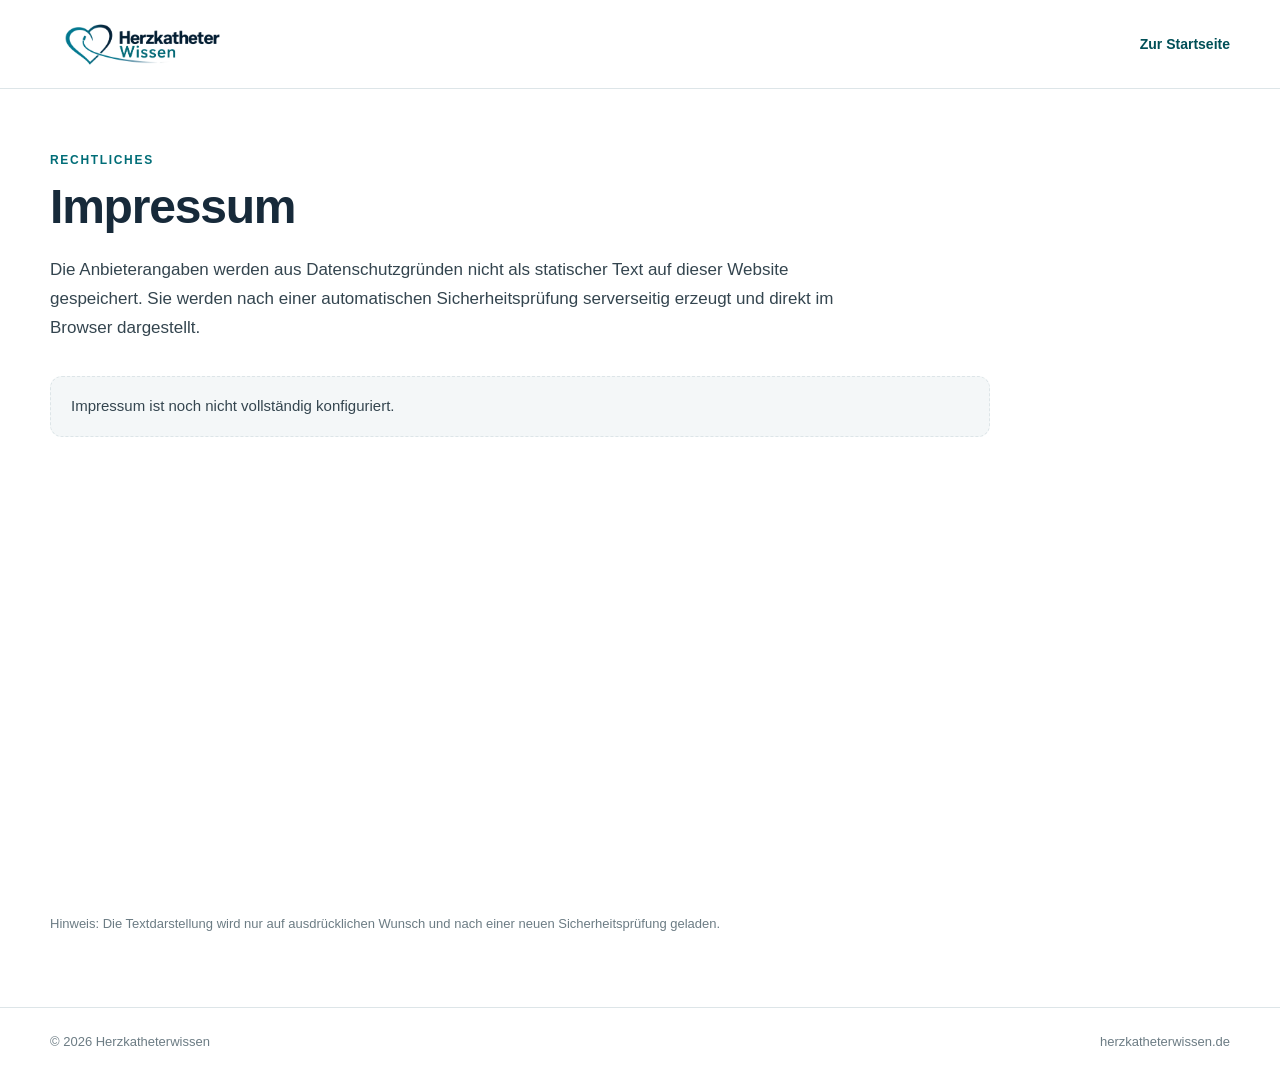
==== impressum.html @ b2180160 "Load legal page styles" ====
<!doctype html>
<html lang="de">
<head>
  <meta charset="utf-8">
  <meta name="viewport" content="width=device-width, initial-scale=1">
  <title>Impressum – Herzkatheterwissen</title>
  <meta name="robots" content="noindex,nofollow,noarchive,nosnippet,noimageindex">
  <meta name="googlebot" content="noindex,nofollow,noarchive,nosnippet,noimageindex">
  <meta name="referrer" content="no-referrer">
  <meta name="theme-color" content="#006D77">
  <link rel="icon" type="image/png" href="herzkatheterwissen-favicon.png?v=2">
  <link rel="shortcut icon" type="image/png" href="herzkatheterwissen-favicon.png?v=2">
  <link rel="apple-touch-icon" href="herzkatheterwissen-favicon.png?v=2">
  <link rel="stylesheet" href="style.css?v=5">
  <link rel="stylesheet" href="legal.css?v=1">
</head>
<body>
  <header class="site-header-wrap">
    <div class="site-header">
      <a class="brand" href="/" aria-label="Herzkatheterwissen Startseite">
        <img class="brand-logo" src="herzkatheterwissen-logo.png" alt="Herzkatheterwissen">
      </a>
      <a class="legal-back" href="/">Zur Startseite</a>
    </div>
  </header>

  <main>
    <div class="content-shell legal-page">
      <p class="section-label">Rechtliches</p>
      <h1>Impressum</h1>
      <p class="legal-intro">
        Die Anbieterangaben werden aus Datenschutzgründen nicht als statischer Text auf dieser Website gespeichert. Sie werden nach einer automatischen Sicherheitsprüfung serverseitig erzeugt und direkt im Browser dargestellt.
      </p>

      <section
        class="imprint-shell"
        data-hkw-imprint
        data-endpoint="__IMPRINT_WORKER_ENDPOINT__"
        data-sitekey="__TURNSTILE_SITE_KEY__"
        aria-label="Anbieterangaben">

        <div class="imprint-status" data-hkw-status aria-live="polite">
          Anbieterangaben werden sicher geladen …
        </div>

        <div class="imprint-turnstile" data-hkw-turnstile></div>

        <canvas
          class="imprint-canvas"
          data-hkw-canvas
          aria-label="Impressumsangaben als geschützte Bilddarstellung"
          hidden></canvas>

        <button class="imprint-text-button" type="button" data-hkw-text-button hidden>
          Textdarstellung für Screenreader anzeigen
        </button>

        <pre class="imprint-accessible-text" data-hkw-text tabindex="-1" hidden></pre>
      </section>

      <p class="legal-note">
        Hinweis: Die Textdarstellung wird nur auf ausdrücklichen Wunsch und nach einer neuen Sicherheitsprüfung geladen.
      </p>
    </div>
  </main>

  <footer class="site-footer-wrap">
    <div class="site-footer">
      <p>© 2026 Herzkatheterwissen</p>
      <p>herzkatheterwissen.de</p>
    </div>
  </footer>

  <script src="hkw-imprint.js?v=1" defer></script>
</body>
</html>
---- style.css ----
:root{
  --petrol:#006D77;
  --petrol-dark:#004F57;
  --heading:#172A3A;
  --text:#34454F;
  --muted:#6C7C84;
  --line:#DDE5E8;
  --light:#F4F7F8;
  --white:#FFFFFF;
}

*{box-sizing:border-box}

html{
  font-family:Inter,ui-sans-serif,-apple-system,BlinkMacSystemFont,"Segoe UI",sans-serif;
  color:var(--text);
  background:var(--white);
  -webkit-font-smoothing:antialiased;
}

body{
  margin:0;
  min-height:100vh;
  background:#fff;
}

.site-header-wrap{
  border-bottom:1px solid var(--line);
  background:#fff;
}

.site-header,
.hero,
.content-shell,
.site-footer{
  width:min(1180px,calc(100% - 48px));
  margin:0 auto;
}

.site-header{
  min-height:88px;
  display:flex;
  align-items:center;
  justify-content:space-between;
  gap:24px;
}

.brand{
  display:inline-flex;
  align-items:center;
  text-decoration:none;
}

.brand-logo{
  display:block;
  width:184px;
  height:auto;
}

.status-pill{
  padding:7px 12px;
  border:1px solid rgba(0,109,119,.2);
  border-radius:999px;
  color:var(--petrol-dark);
  background:rgba(0,109,119,.045);
  font-size:12px;
  font-weight:700;
}

.hero-wrap{
  background:
    radial-gradient(circle at 84% 22%,rgba(0,109,119,.075),transparent 26rem),
    var(--light);
  border-bottom:1px solid var(--line);
}

.hero{
  padding:86px 0 78px;
}

.eyebrow,
.section-label,
.topic-type{
  color:var(--petrol);
  font-size:12px;
  font-weight:800;
  letter-spacing:.14em;
  text-transform:uppercase;
}

.eyebrow{
  margin:0 0 18px;
}

h1,h2,h3{
  color:var(--heading);
  letter-spacing:-.025em;
}

h1{
  max-width:860px;
  margin:0;
  font-size:clamp(36px,4vw,58px);
  line-height:1.08;
  font-weight:760;
}

.lead{
  width:100%;
  max-width:none;
  margin:28px 0 0;
  font-size:19px;
  line-height:1.65;
  color:var(--text);
}

.content-shell{
  padding:72px 0 68px;
}

.intro{
  display:grid;
  grid-template-columns:220px minmax(0,720px);
  gap:56px;
  align-items:start;
  padding-bottom:68px;
  border-bottom:1px solid var(--line);
}

.section-label{
  margin:7px 0 0;
}

.intro-copy h2,
.topics-head h2{
  margin:0;
  font-size:clamp(28px,2.6vw,38px);
  line-height:1.15;
}

.intro-copy p{
  margin:20px 0 0;
  font-size:17px;
  line-height:1.72;
}

.topics{
  padding:66px 0 0;
}

.topics-head{
  display:grid;
  grid-template-columns:220px minmax(0,1fr);
  gap:56px;
  align-items:end;
  margin-bottom:22px;
}

.topic-list{
  border-top:1px solid var(--line);
}

.topic-row{
  display:grid;
  grid-template-columns:220px minmax(0,720px);
  gap:56px;
  padding:27px 0 28px;
  border-bottom:1px solid var(--line);
}

.topic-type{
  margin:4px 0 0;
  line-height:1.45;
}

.topic-row h3{
  margin:0;
  font-size:22px;
  line-height:1.28;
}

.topic-row p:not(.topic-type){
  max-width:700px;
  margin:9px 0 0;
  color:var(--muted);
  font-size:16px;
  line-height:1.6;
}

.build-note{
  display:flex;
  align-items:flex-start;
  gap:12px;
  margin-top:46px;
  padding:22px 0 0;
  max-width:820px;
  color:var(--text);
  font-size:15px;
}

.build-note p{
  margin:0;
  line-height:1.6;
}

.build-dot{
  flex:0 0 auto;
  width:8px;
  height:8px;
  margin-top:8px;
  border-radius:50%;
  background:var(--petrol);
}

.site-footer-wrap{
  border-top:1px solid var(--line);
  background:#fff;
}

.site-footer{
  display:flex;
  justify-content:space-between;
  gap:20px;
  padding:26px 0 34px;
  color:var(--muted);
  font-size:13px;
}

.site-footer p{margin:0}

@media(max-width:800px){
  .intro,
  .topics-head,
  .topic-row{
    grid-template-columns:1fr;
    gap:14px;
  }

  .section-label,
  .topic-type{
    margin-top:0;
  }

  .hero{
    padding:62px 0 58px;
  }

  .content-shell{
    padding-top:56px;
  }

  .intro{
    padding-bottom:54px;
  }

  .topics{
    padding-top:52px;
  }
}

@media(max-width:560px){
  .site-header,
  .hero,
  .content-shell,
  .site-footer{
    width:min(100% - 32px,1180px);
  }

  .site-header{
    min-height:76px;
  }

  .brand-logo{
    width:158px;
  }

  .status-pill{
    padding:6px 9px;
    font-size:11px;
  }

  .hero{
    padding:48px 0 44px;
  }

  h1{
    font-size:clamp(31px,9.5vw,40px);
    line-height:1.1;
  }

  .lead{
    margin-top:22px;
    font-size:17px;
  }

  .content-shell{
    padding:46px 0 52px;
  }

  .intro-copy h2,
  .topics-head h2{
    font-size:28px;
  }

  .intro-copy p{
    font-size:16px;
  }

  .topic-row{
    padding:23px 0 24px;
  }

  .topic-row h3{
    font-size:20px;
  }

  .site-footer{
    flex-direction:column;
    gap:6px;
  }
}
---- legal.css ----
.legal-back{
  color:var(--petrol-dark);
  font-size:14px;
  font-weight:700;
  text-decoration:none;
}

.legal-back:hover,
.legal-back:focus-visible{
  text-decoration:underline;
}

.legal-page{
  min-height:calc(100vh - 190px);
  padding-top:64px;
  padding-bottom:72px;
}

.legal-page > .section-label{
  margin:0 0 14px;
}

.legal-page h1{
  margin:0;
  max-width:none;
  font-size:clamp(34px,4vw,48px);
  line-height:1.1;
}

.legal-intro{
  max-width:820px;
  margin:22px 0 34px;
  font-size:17px;
  line-height:1.7;
}

.imprint-shell{
  max-width:940px;
}

.imprint-status{
  padding:18px 20px;
  border:1px solid var(--line);
  border-radius:12px;
  background:var(--light);
  font-size:15px;
  line-height:1.5;
}

.imprint-status[data-state="error"]{
  border-style:dashed;
}

.imprint-turnstile{
  min-height:1px;
}

.imprint-canvas{
  display:block;
  width:100%;
  height:auto;
  max-width:900px;
}

.imprint-text-button{
  margin-top:22px;
  padding:11px 16px;
  border:1px solid var(--petrol);
  border-radius:8px;
  background:#fff;
  color:var(--petrol-dark);
  font:inherit;
  font-size:14px;
  font-weight:700;
  cursor:pointer;
}

.imprint-text-button:hover,
.imprint-text-button:focus-visible{
  background:var(--light);
}

.imprint-text-button:disabled{
  opacity:.55;
  cursor:wait;
}

.imprint-accessible-text{
  max-width:900px;
  margin:22px 0 0;
  padding:24px;
  overflow:auto;
  border:1px solid var(--line);
  border-radius:12px;
  background:var(--light);
  color:var(--text);
  white-space:pre-wrap;
  font:inherit;
  font-size:16px;
  line-height:1.6;
}

.legal-note{
  max-width:820px;
  margin:26px 0 0;
  color:var(--muted);
  font-size:13px;
  line-height:1.6;
}

@media(max-width:560px){
  .legal-page{
    padding-top:46px;
    padding-bottom:52px;
  }

  .legal-intro{
    font-size:16px;
  }

  .imprint-accessible-text{
    padding:18px;
    font-size:15px;
  }
}
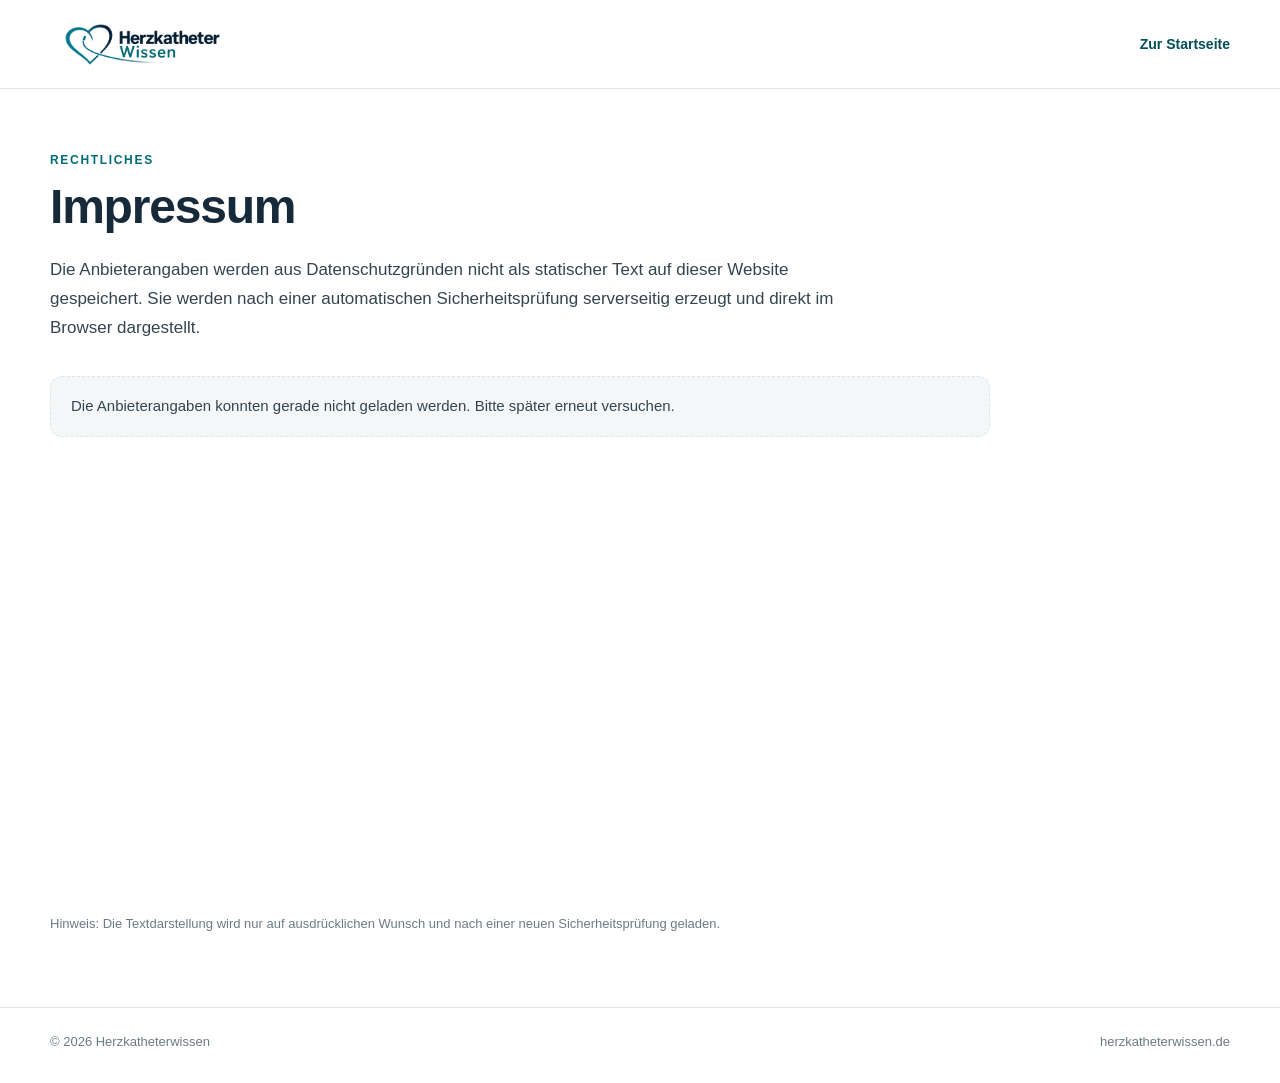
==== commit 382ace5c: "Configure protected imprint worker" ====
--- a/impressum.html
+++ b/impressum.html
@@ -35,8 +35,8 @@
       <section
         class="imprint-shell"
         data-hkw-imprint
-        data-endpoint="__IMPRINT_WORKER_ENDPOINT__"
-        data-sitekey="__TURNSTILE_SITE_KEY__"
+        data-endpoint="https://hkw-imprint.herzkatheterwissen.workers.dev"
+        data-sitekey="0x4AAAAAAFM4sIZLWp_ieeTL"
         aria-label="Anbieterangaben">
 
         <div class="imprint-status" data-hkw-status aria-live="polite">
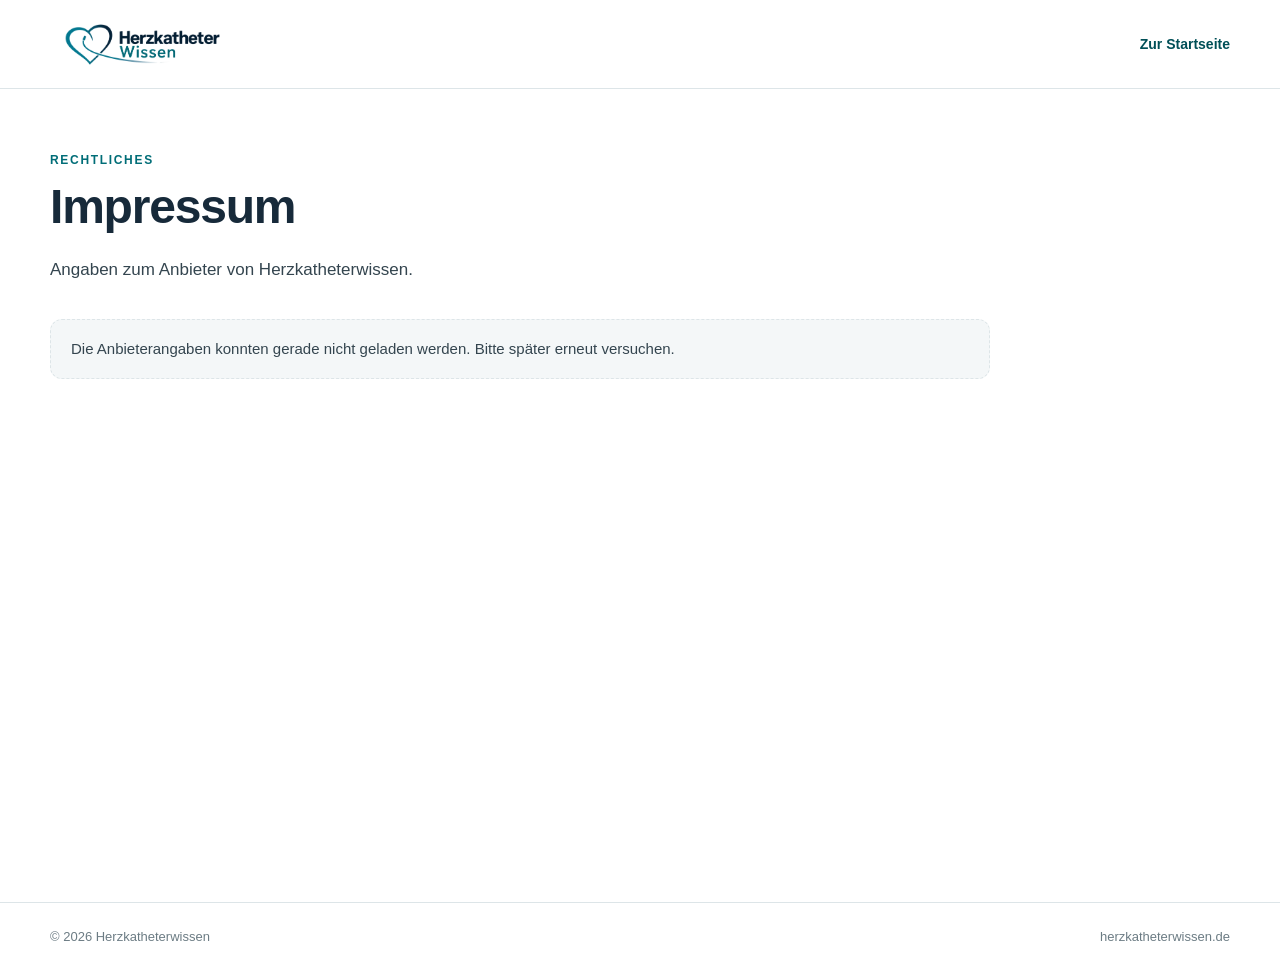
==== commit 094b80df: "Simplify imprint page wording" ====
--- a/impressum.html
+++ b/impressum.html
@@ -12,7 +12,7 @@
   <link rel="shortcut icon" type="image/png" href="herzkatheterwissen-favicon.png?v=2">
   <link rel="apple-touch-icon" href="herzkatheterwissen-favicon.png?v=2">
   <link rel="stylesheet" href="style.css?v=5">
-  <link rel="stylesheet" href="legal.css?v=1">
+  <link rel="stylesheet" href="legal.css?v=2">
 </head>
 <body>
   <header class="site-header-wrap">
@@ -28,9 +28,7 @@
     <div class="content-shell legal-page">
       <p class="section-label">Rechtliches</p>
       <h1>Impressum</h1>
-      <p class="legal-intro">
-        Die Anbieterangaben werden aus Datenschutzgründen nicht als statischer Text auf dieser Website gespeichert. Sie werden nach einer automatischen Sicherheitsprüfung serverseitig erzeugt und direkt im Browser dargestellt.
-      </p>
+      <p class="legal-intro">Angaben zum Anbieter von Herzkatheterwissen.</p>
 
       <section
         class="imprint-shell"
@@ -40,7 +38,7 @@
         aria-label="Anbieterangaben">
 
         <div class="imprint-status" data-hkw-status aria-live="polite">
-          Anbieterangaben werden sicher geladen …
+          Anbieterangaben werden geladen …
         </div>
 
         <div class="imprint-turnstile" data-hkw-turnstile></div>
@@ -48,19 +46,15 @@
         <canvas
           class="imprint-canvas"
           data-hkw-canvas
-          aria-label="Impressumsangaben als geschützte Bilddarstellung"
+          aria-label="Anbieterangaben im Impressum"
           hidden></canvas>
 
         <button class="imprint-text-button" type="button" data-hkw-text-button hidden>
-          Textdarstellung für Screenreader anzeigen
+          Textansicht anzeigen
         </button>
 
         <pre class="imprint-accessible-text" data-hkw-text tabindex="-1" hidden></pre>
       </section>
-
-      <p class="legal-note">
-        Hinweis: Die Textdarstellung wird nur auf ausdrücklichen Wunsch und nach einer neuen Sicherheitsprüfung geladen.
-      </p>
     </div>
   </main>
 
--- a/style.css
+++ b/style.css
@@ -228,6 +228,17 @@
 
 .site-footer p{margin:0}
 
+.site-footer a{
+  color:inherit;
+  text-decoration:none;
+}
+
+.site-footer a:hover,
+.site-footer a:focus-visible{
+  color:var(--petrol-dark);
+  text-decoration:underline;
+}
+
 @media(max-width:800px){
   .intro,
   .topics-head,
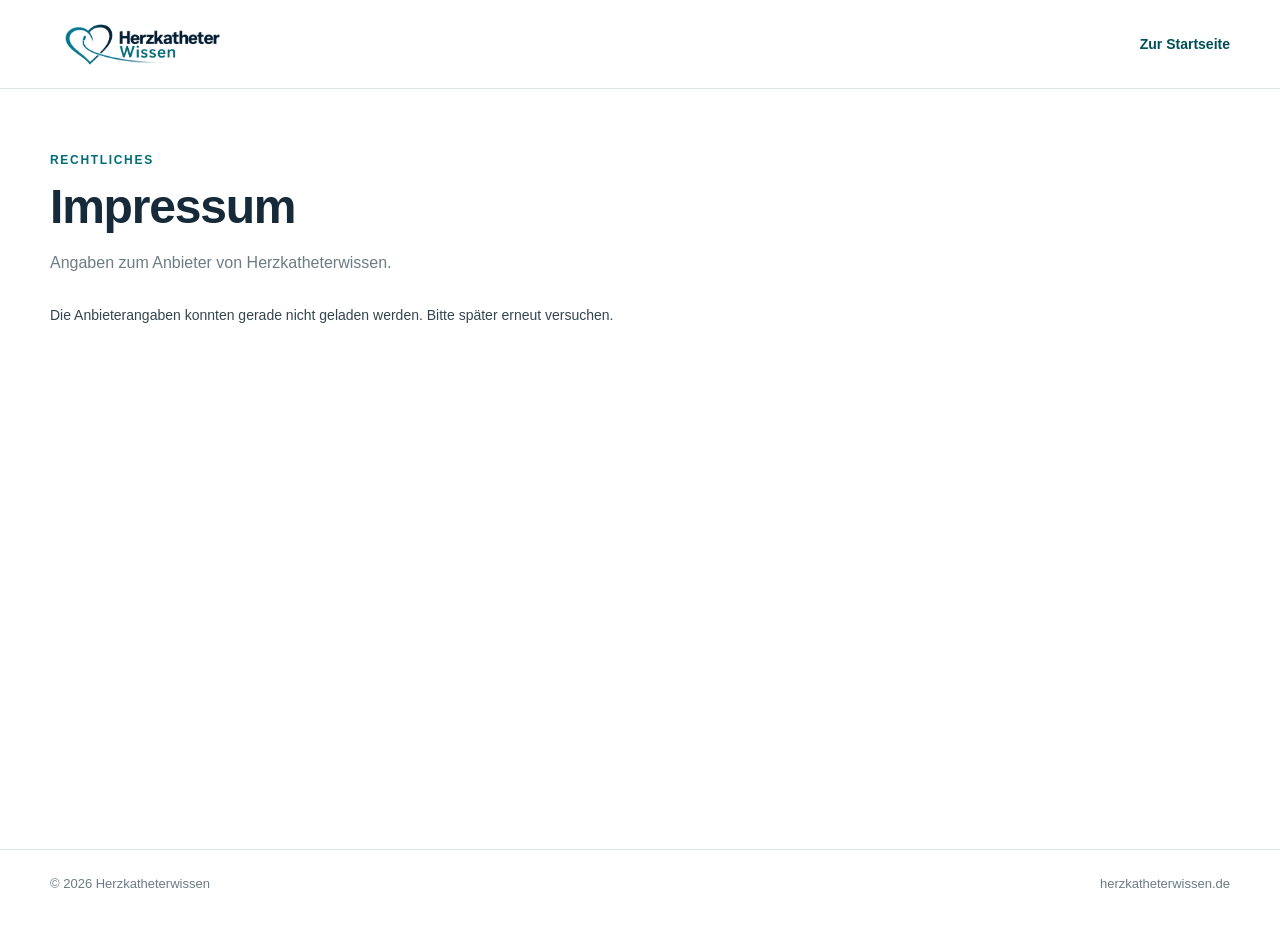
==== commit 5ea9d412: "Remove imprint text view" ====
--- a/impressum.html
+++ b/impressum.html
@@ -12,7 +12,7 @@
   <link rel="shortcut icon" type="image/png" href="herzkatheterwissen-favicon.png?v=2">
   <link rel="apple-touch-icon" href="herzkatheterwissen-favicon.png?v=2">
   <link rel="stylesheet" href="style.css?v=5">
-  <link rel="stylesheet" href="legal.css?v=2">
+  <link rel="stylesheet" href="legal.css?v=3">
 </head>
 <body>
   <header class="site-header-wrap">
@@ -48,12 +48,6 @@
           data-hkw-canvas
           aria-label="Anbieterangaben im Impressum"
           hidden></canvas>
-
-        <button class="imprint-text-button" type="button" data-hkw-text-button hidden>
-          Textansicht anzeigen
-        </button>
-
-        <pre class="imprint-accessible-text" data-hkw-text tabindex="-1" hidden></pre>
       </section>
     </div>
   </main>
--- a/legal.css
+++ b/legal.css
@@ -29,9 +29,10 @@
 
 .legal-intro{
   max-width:820px;
-  margin:22px 0 34px;
-  font-size:17px;
-  line-height:1.7;
+  margin:16px 0 30px;
+  font-size:16px;
+  line-height:1.6;
+  color:var(--muted);
 }
 
 .imprint-shell{
@@ -39,16 +40,16 @@
 }
 
 .imprint-status{
-  padding:18px 20px;
-  border:1px solid var(--line);
-  border-radius:12px;
-  background:var(--light);
-  font-size:15px;
+  padding:0;
+  border:0;
+  background:transparent;
+  color:var(--muted);
+  font-size:14px;
   line-height:1.5;
 }
 
 .imprint-status[data-state="error"]{
-  border-style:dashed;
+  color:var(--text);
 }
 
 .imprint-turnstile{
@@ -63,21 +64,22 @@
 }
 
 .imprint-text-button{
-  margin-top:22px;
-  padding:11px 16px;
-  border:1px solid var(--petrol);
-  border-radius:8px;
-  background:#fff;
+  margin-top:14px;
+  padding:0;
+  border:0;
+  background:transparent;
   color:var(--petrol-dark);
   font:inherit;
-  font-size:14px;
-  font-weight:700;
+  font-size:13px;
+  font-weight:650;
+  text-decoration:underline;
+  text-underline-offset:3px;
   cursor:pointer;
 }
 
 .imprint-text-button:hover,
 .imprint-text-button:focus-visible{
-  background:var(--light);
+  color:var(--petrol);
 }
 
 .imprint-text-button:disabled{
@@ -87,8 +89,8 @@
 
 .imprint-accessible-text{
   max-width:900px;
-  margin:22px 0 0;
-  padding:24px;
+  margin:18px 0 0;
+  padding:22px;
   overflow:auto;
   border:1px solid var(--line);
   border-radius:12px;
@@ -100,14 +102,6 @@
   line-height:1.6;
 }
 
-.legal-note{
-  max-width:820px;
-  margin:26px 0 0;
-  color:var(--muted);
-  font-size:13px;
-  line-height:1.6;
-}
-
 @media(max-width:560px){
   .legal-page{
     padding-top:46px;
@@ -115,7 +109,7 @@
   }
 
   .legal-intro{
-    font-size:16px;
+    font-size:15px;
   }
 
   .imprint-accessible-text{
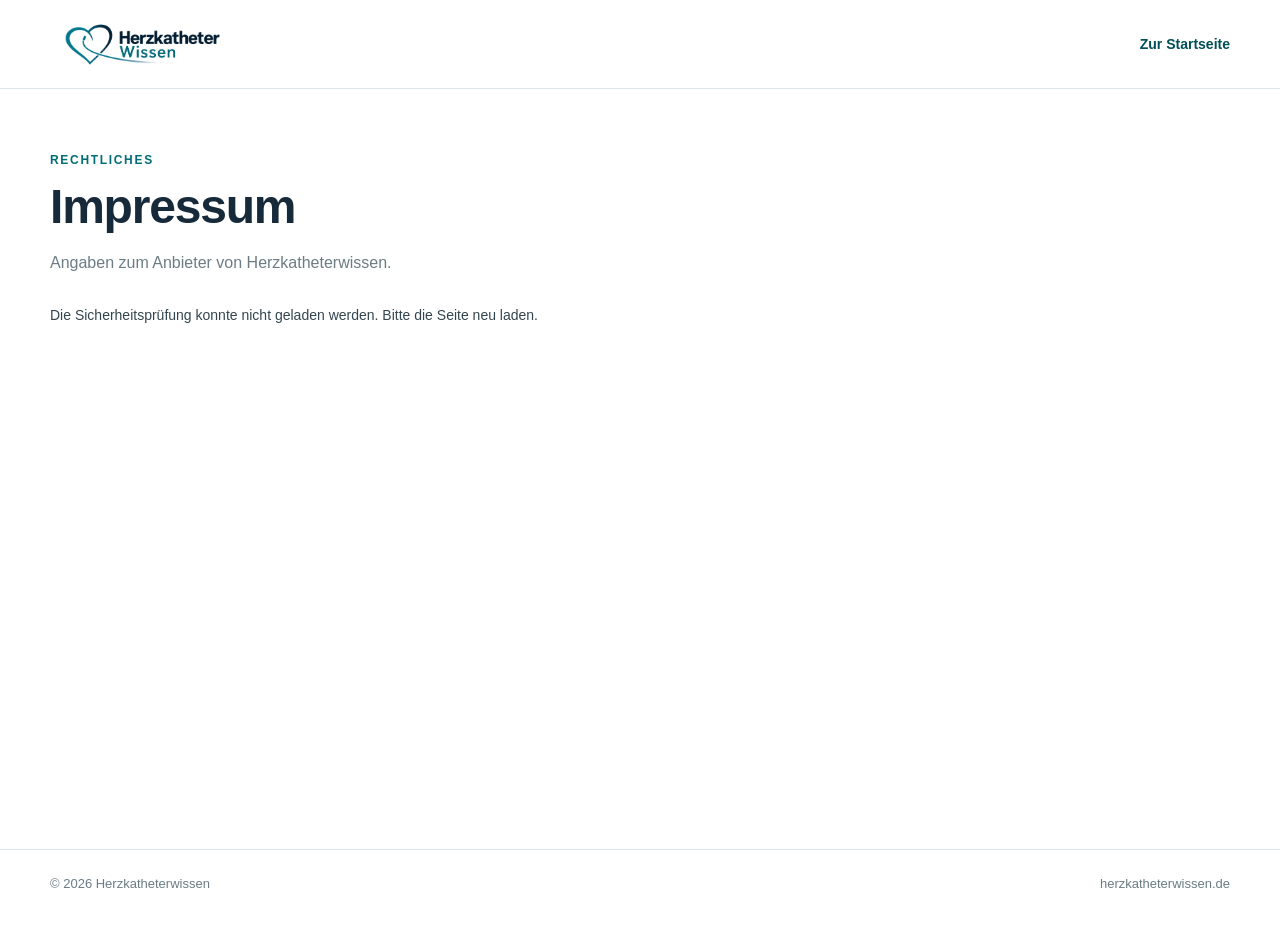
==== commit 0ebc356c: "Bust imprint client cache" ====
--- a/impressum.html
+++ b/impressum.html
@@ -59,6 +59,6 @@
     </div>
   </footer>
 
-  <script src="hkw-imprint.js?v=1" defer></script>
+  <script src="hkw-imprint.js?v=2" defer></script>
 </body>
 </html>
--- a/legal.css
+++ b/legal.css
@@ -63,45 +63,6 @@
   max-width:900px;
 }
 
-.imprint-text-button{
-  margin-top:14px;
-  padding:0;
-  border:0;
-  background:transparent;
-  color:var(--petrol-dark);
-  font:inherit;
-  font-size:13px;
-  font-weight:650;
-  text-decoration:underline;
-  text-underline-offset:3px;
-  cursor:pointer;
-}
-
-.imprint-text-button:hover,
-.imprint-text-button:focus-visible{
-  color:var(--petrol);
-}
-
-.imprint-text-button:disabled{
-  opacity:.55;
-  cursor:wait;
-}
-
-.imprint-accessible-text{
-  max-width:900px;
-  margin:18px 0 0;
-  padding:22px;
-  overflow:auto;
-  border:1px solid var(--line);
-  border-radius:12px;
-  background:var(--light);
-  color:var(--text);
-  white-space:pre-wrap;
-  font:inherit;
-  font-size:16px;
-  line-height:1.6;
-}
-
 @media(max-width:560px){
   .legal-page{
     padding-top:46px;
@@ -111,9 +72,4 @@
   .legal-intro{
     font-size:15px;
   }
-
-  .imprint-accessible-text{
-    padding:18px;
-    font-size:15px;
-  }
 }
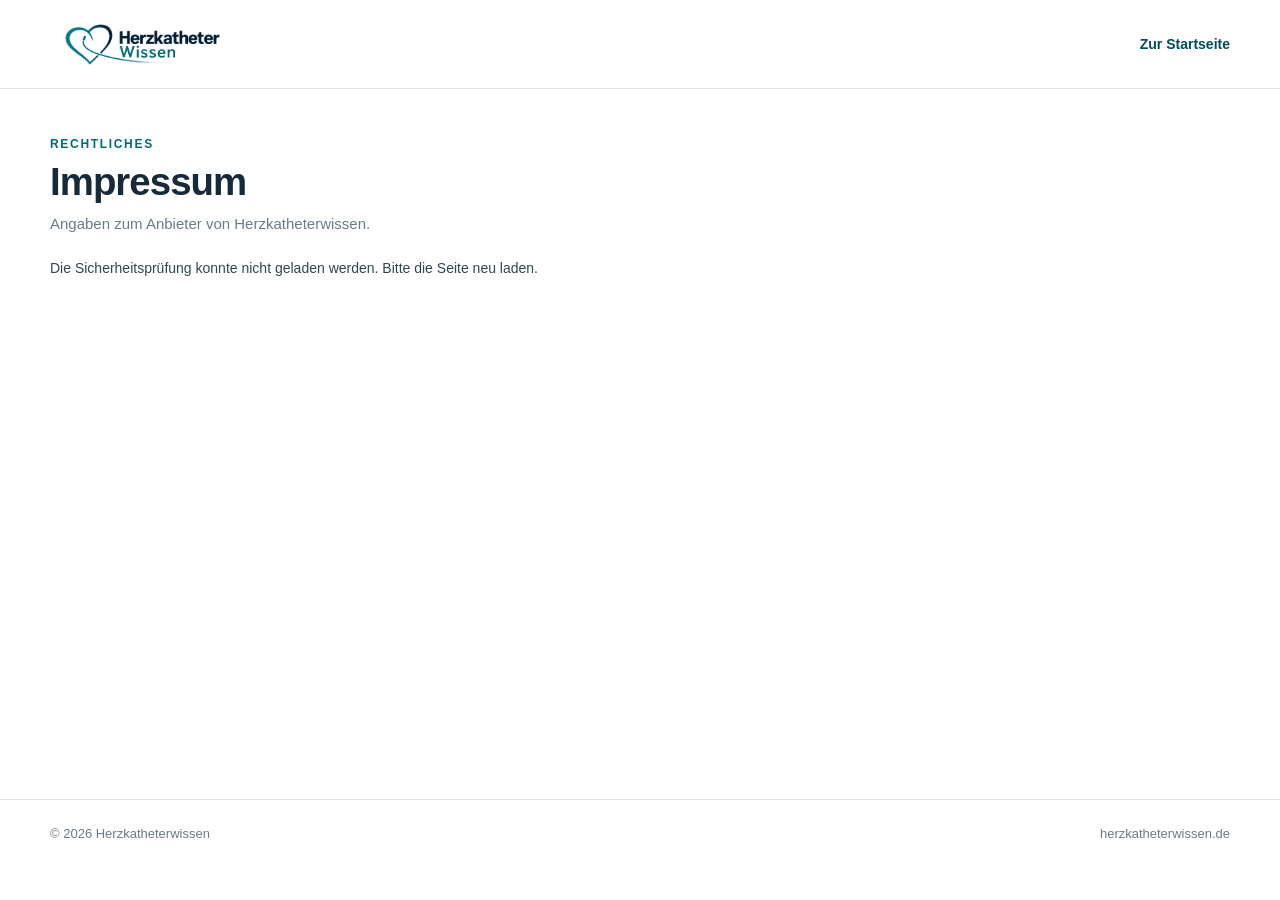
==== commit feaaa243: "Refresh compact imprint styles" ====
--- a/impressum.html
+++ b/impressum.html
@@ -12,7 +12,7 @@
   <link rel="shortcut icon" type="image/png" href="herzkatheterwissen-favicon.png?v=2">
   <link rel="apple-touch-icon" href="herzkatheterwissen-favicon.png?v=2">
   <link rel="stylesheet" href="style.css?v=5">
-  <link rel="stylesheet" href="legal.css?v=3">
+  <link rel="stylesheet" href="legal.css?v=4">
 </head>
 <body>
   <header class="site-header-wrap">
--- a/legal.css
+++ b/legal.css
@@ -12,31 +12,31 @@
 
 .legal-page{
   min-height:calc(100vh - 190px);
-  padding-top:64px;
-  padding-bottom:72px;
+  padding-top:48px;
+  padding-bottom:56px;
 }
 
 .legal-page > .section-label{
-  margin:0 0 14px;
+  margin:0 0 10px;
 }
 
 .legal-page h1{
   margin:0;
   max-width:none;
-  font-size:clamp(34px,4vw,48px);
+  font-size:clamp(30px,3vw,40px);
   line-height:1.1;
 }
 
 .legal-intro{
-  max-width:820px;
-  margin:16px 0 30px;
-  font-size:16px;
-  line-height:1.6;
+  max-width:720px;
+  margin:10px 0 22px;
+  font-size:15px;
+  line-height:1.5;
   color:var(--muted);
 }
 
 .imprint-shell{
-  max-width:940px;
+  max-width:720px;
 }
 
 .imprint-status{
@@ -60,16 +60,20 @@
   display:block;
   width:100%;
   height:auto;
-  max-width:900px;
+  max-width:720px;
 }
 
 @media(max-width:560px){
   .legal-page{
-    padding-top:46px;
-    padding-bottom:52px;
+    padding-top:36px;
+    padding-bottom:44px;
+  }
+
+  .legal-page h1{
+    font-size:30px;
   }
 
   .legal-intro{
-    font-size:15px;
+    font-size:14px;
   }
 }
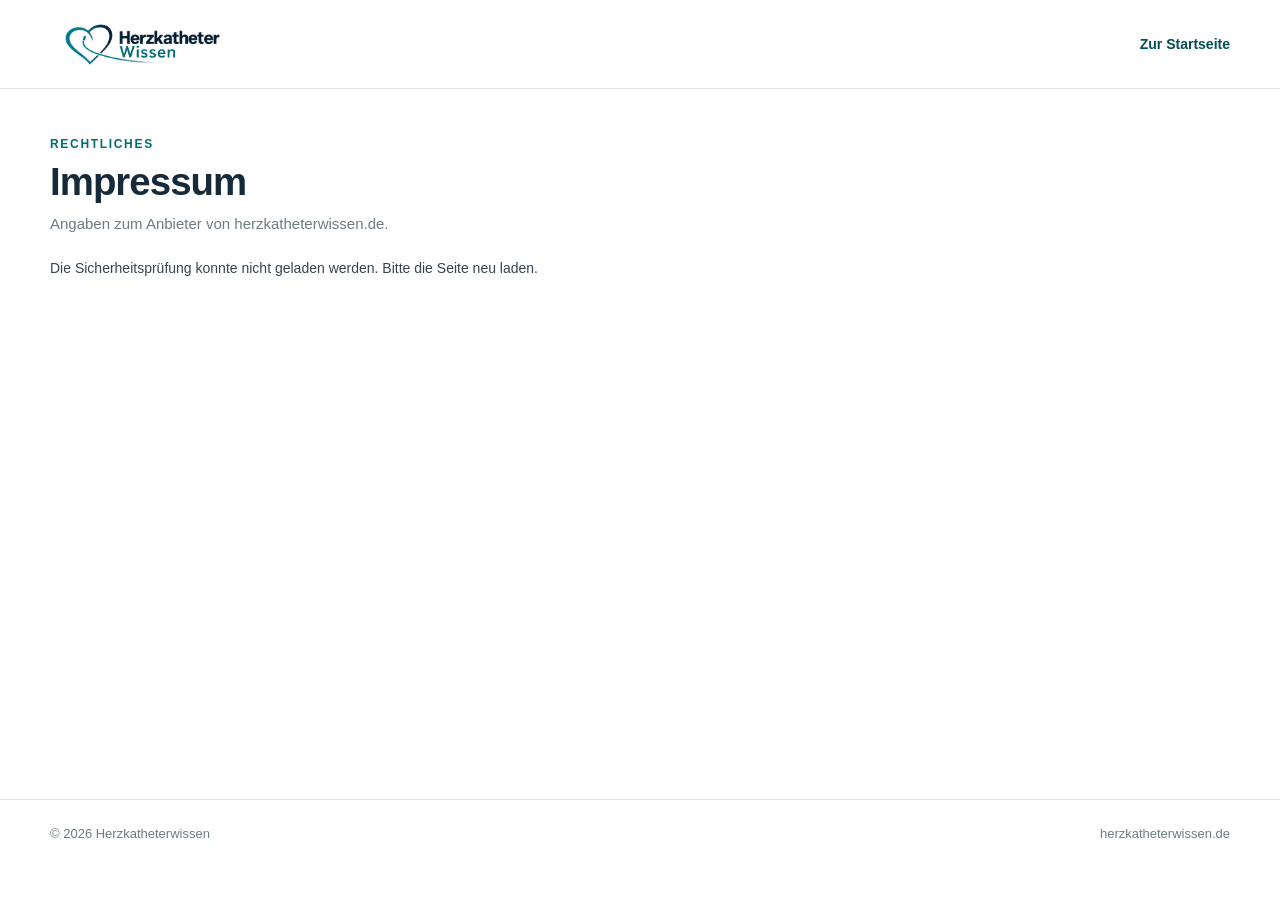
==== commit 65361a60: "Update imprint intro and client cache version" ====
--- a/impressum.html
+++ b/impressum.html
@@ -28,7 +28,7 @@
     <div class="content-shell legal-page">
       <p class="section-label">Rechtliches</p>
       <h1>Impressum</h1>
-      <p class="legal-intro">Angaben zum Anbieter von Herzkatheterwissen.</p>
+      <p class="legal-intro">Angaben zum Anbieter von herzkatheterwissen.de.</p>
 
       <section
         class="imprint-shell"
@@ -59,6 +59,6 @@
     </div>
   </footer>
 
-  <script src="hkw-imprint.js?v=2" defer></script>
+  <script src="hkw-imprint.js?v=3" defer></script>
 </body>
 </html>
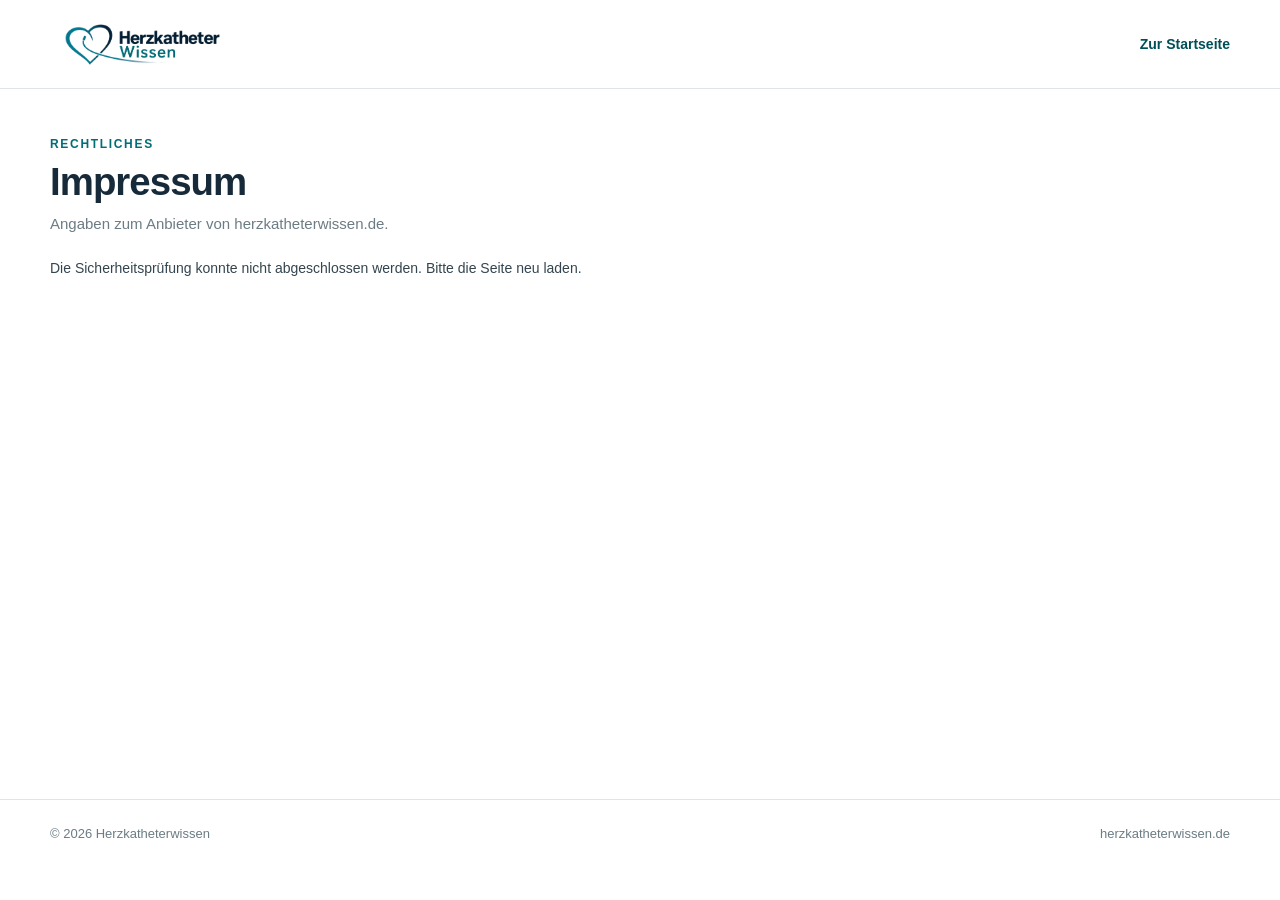
==== commit 85914061: "Bust imprint client cache after Turnstile retry fix" ====
--- a/impressum.html
+++ b/impressum.html
@@ -59,6 +59,6 @@
     </div>
   </footer>
 
-  <script src="hkw-imprint.js?v=3" defer></script>
+  <script src="hkw-imprint.js?v=4" defer></script>
 </body>
 </html>
